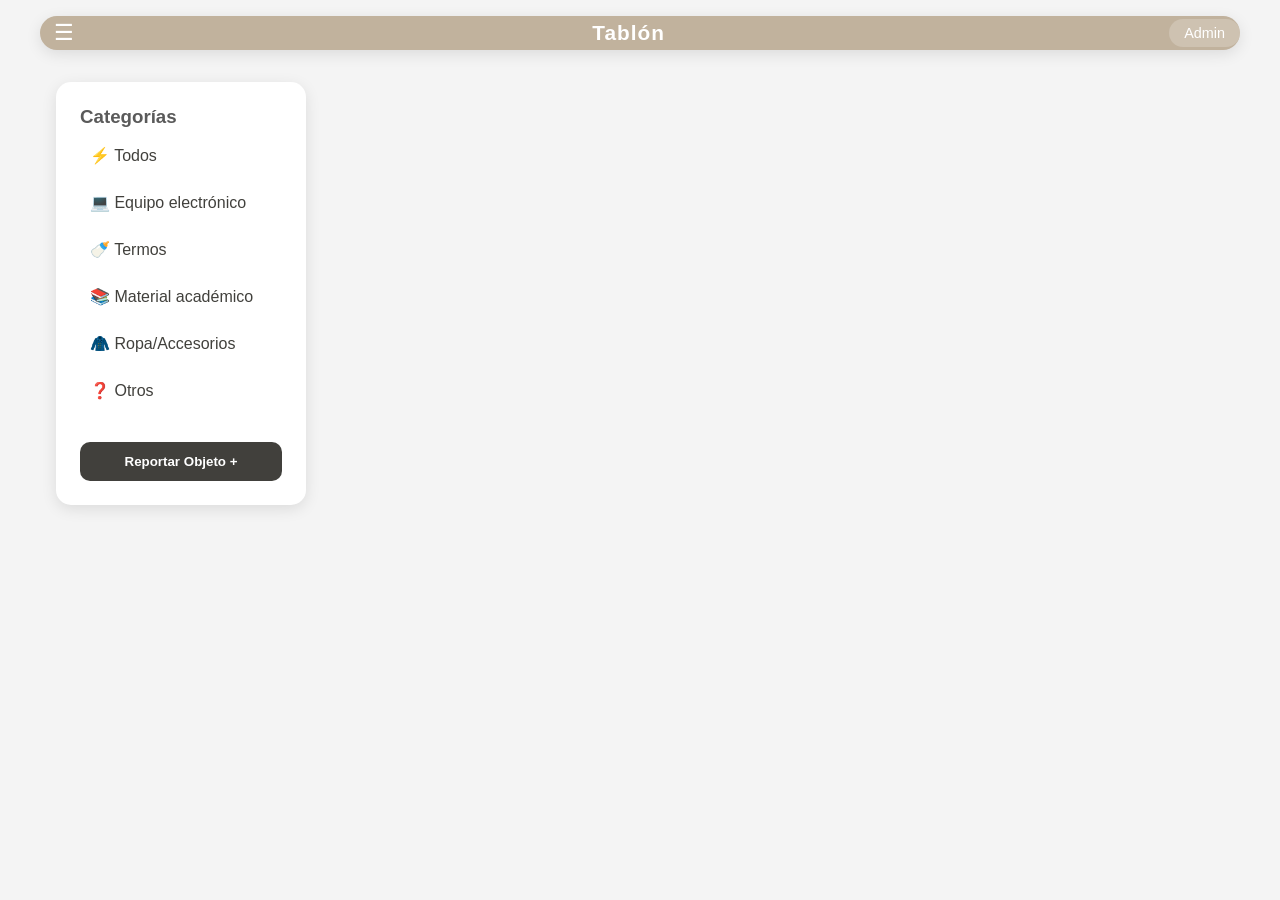
==== index.html @ 87938be1 "Proyecto inicial" ====
<!doctype html>
<html lang="es">
  <head>
    <meta charset="UTF-8" />
    <meta name="viewport" content="width=device-width, initial-scale=1.0" />
    <title>Tablón - Sistema Objetos Perdidos</title>
    <link rel="stylesheet" href="style.css" />
  </head>
  <body>
    <div class="app-container" id="appSection">
      <header class="topbar-container">
        <div class="topbar">
          <button id="menuToggle" class="burger-btn">☰</button>
          <div style="display: flex; align-items: center; gap: 6px">
            <span class="topbar-title">Tablón</span>
            <span class="admin-badge">ADMIN</span>
          </div>
          <button id="adminBtn" class="topbar-action">Admin</button>
        </div>
      </header>

      <div class="layout">
        <aside class="sidebar" id="sidebar">
          <h3>Categorías</h3>
          <ul id="categoryList">
            <li data-cat="Todos">⚡ Todos</li>
            <li data-cat="Equipo">💻 Equipo electrónico</li>
            <li data-cat="Termos">🍼 Termos</li>
            <li data-cat="Material">📚 Material académico</li>
            <li data-cat="Ropa/Accesorios">🧥 Ropa/Accesorios</li>
            <li data-cat="Otros">❓ Otros</li>
          </ul>
          <button class="add-btn" id="openModalBtn">Reportar Objeto +</button>
        </aside>

        <main class="main-content">
          <div id="posts" class="postsGrid"></div>
        </main>
      </div>
    </div>

    <div class="modal-overlay" id="modalOverlay">
      <div class="modal-content">
        <header class="modal-header">
          <h3>NUEVA PUBLICACIÓN</h3>
          <span class="badge perdido">PERDIDO</span>
        </header>

        <div class="modal-body">
          <label>Categoría</label>
          <select id="postCat">
            <option value="Equipo electrónico">💻 Equipo electrónico</option>
            <option value="Termos">🍼 Termos</option>
            <option value="Material académico">📚 Material académico</option>
            <option value="Ropa/Accesorios">🧥 Ropa/Accesorios</option>
            <option value="Otros">❓ Otros</option>
          </select>

          <label>Descripción</label>
          <textarea
            id="postDesc"
            placeholder="Ej: Termo beige con diseño floral, tapa de madera..."
          ></textarea>

          <label>¿Dónde se vio por última vez?</label>
          <input
            type="text"
            id="postUbic"
            placeholder="Ej: Biblioteca central"
          />

          <label class="file-label">Foto del objeto (Opcional)</label>
          <input type="file" id="postFoto" accept="image/*" />
          <img
            id="fotoPreview"
            src=""
            alt="Preview"
            style="
              display: none;
              width: 100%;
              max-height: 180px;
              object-fit: cover;
              border-radius: 8px;
              margin-top: 8px;
            "
          />
        </div>

        <div class="modal-actions">
          <button id="savePostBtn" class="primary">Publicar</button>
          <button id="closeModalBtn" class="secondary">Cancelar</button>
        </div>
      </div>
    </div>

    <script src="app.js"></script>
  </body>
</html>
---- style.css ----
:root {
  --bg-app: #f4f4f4;
  --bg-main: #ffffff;
  --primary-bar: #c1b29d;
  --primary-text: #41403c;
  --card-bg: #e6e6e6;
  --card-content-bg: #dadada;
  --text-on-bar: #ffffff;
  --text-on-card: #5a5a5a;
  --shadow-main: 0 4px 15px rgba(0, 0, 0, 0.1);
  --shadow-card: 0 2px 8px rgba(0, 0, 0, 0.06);
  --transition: all 0.3s ease;
  --radius-main: 15px;
  --radius-card: 20px;
}

* {
  margin: 0;
  padding: 0;
  box-sizing: border-box;
  font-family: "Segoe UI", Tahoma, Geneva, Verdana, sans-serif;
}

body {
  background-color: var(--bg-app);
  min-height: 100vh;
  color: var(--text-on-card);
}

.hidden {
  display: none !important;
}

.topbar-container {
  padding: 1rem;
  background: var(--bg-app);
}

.topbar {
  background: var(--primary-bar);
  border-radius: 50px;
  display: flex;
  justify-content: space-between;
  align-items: center;
  box-shadow: var(--shadow-main);
  max-width: 1200px;
  margin: 0 auto;
}

.topbar-title {
  color: var(--text-on-bar);
  font-size: 1.3rem;
  font-weight: bold;
  letter-spacing: 1px;
}

.burger-btn {
  background: none;
  border: none;
  color: black;
  font-size: 1.5rem;
  cursor: pointer;
}

.topbar-action {
  background: rgba(255, 255, 255, 0.2);
  border: none;
  color: var(--text-on-bar);
  padding: 6px 15px;
  border-radius: 20px;
  cursor: pointer;
  font-size: 0.9rem;
}

.layout {
  display: flex;
  max-width: 1200px;
  margin: 0 auto;
  padding: 1rem;
}

.sidebar {
  width: 250px;
  background: var(--bg-main);
  padding: 1.5rem;
  border-radius: var(--radius-main);
  box-shadow: var(--shadow-main);
  transition: var(--transition);
}

#categoryList li {
  list-style: none;
  padding: 10px;
  margin: 8px 0;
  border-radius: 8px;
  cursor: pointer;
  transition: var(--transition);
  color: var(--primary-text);
}

#categoryList li:hover {
  background: #f0f0f0;
  padding-left: 15px;
}

.add-btn {
  width: 100%;
  padding: 12px;
  background: #41403c;
  color: white;
  border: none;
  border-radius: 10px;
  cursor: pointer;
  font-weight: bold;
  margin-top: 1.5rem;
  transition: var(--transition);
}
.add-btn:hover {
  background: #2c2b29;
}

.main-content {
  flex: 1;
  padding: 0 0 0 2rem;
}

.postsGrid {
  display: flex;
  flex-direction: column;
  gap: 1.5rem;
}

.view-header {
  margin-bottom: 1rem;
  color: var(--primary-text);
  border-bottom: 2px solid #e0e0e0;
  padding-bottom: 5px;
}

.card {
  background: var(--card-bg);
  border-radius: var(--radius-card);
  display: flex;
  overflow: hidden;
  box-shadow: var(--shadow-card);
  max-width: 700px;
}

.card-img-container {
  width: 150px;
  flex-shrink: 0;
  padding: 10px;
}

.card-img {
  width: 100%;
  height: 100%;
  object-fit: cover;
  border-radius: 15px;
}

.no-photo {
  width: 100%;
  height: 100%;
  background: #dadada;
  border-radius: 15px;
  display: flex;
  align-items: center;
  justify-content: center;
  color: #999;
}

.card-body {
  flex: 1;
  padding: 15px 20px;
  display: flex;
  flex-direction: column;
  justify-content: center;
}

.card-body h3 {
  color: var(--primary-text);
  font-size: 1.2rem;
  margin-bottom: 5px;
}

.card-body p {
  color: #5a5a5a;
  font-size: 0.95rem;
  line-height: 1.4;
  margin-bottom: 10px;
}

.card-body small {
  color: #7f8c8d;
  display: block;
  margin-top: auto;
}

.card-actions {
  display: none; /* oculto por defecto, visible en admin-mode */
  flex-direction: column;
  justify-content: center;
  align-items: center;
  gap: 8px;
  padding: 12px 10px;
  background: #d4d4d4;
  border-left: 1px solid #c8c8c8;
  flex-shrink: 0;
  width: 90px;
}

body.admin-mode .card-actions {
  display: flex;
}

.btn-resuelto {
  background: #27ae60;
  border: none;
  color: white;
  padding: 7px 10px;
  border-radius: 12px;
  cursor: pointer;
  font-size: 0.78rem;
  font-weight: bold;
  width: 100%;
  text-align: center;
  transition: background 0.2s ease;
}
.btn-resuelto:hover {
  background: #1e8449;
}

.btn-eliminar {
  background: #e74c3c;
  border: none;
  color: white;
  padding: 7px 10px;
  border-radius: 12px;
  cursor: pointer;
  font-size: 0.78rem;
  font-weight: bold;
  width: 100%;
  text-align: center;
  transition: background 0.2s ease;
}
.btn-eliminar:hover {
  background: #c0392b;
}

.modal-overlay {
  display: none;
  position: fixed;
  top: 0;
  left: 0;
  width: 100%;
  height: 100%;
  background: rgba(0, 0, 0, 0.5);
  justify-content: center;
  align-items: center;
  z-index: 1000;
}

.modal-overlay.active {
  display: flex;
}

.modal-content {
  background: var(--bg-main);
  padding: 2rem;
  border-radius: var(--radius-main);
  width: 90%;
  max-width: 480px;
  box-shadow: 0 10px 30px rgba(0, 0, 0, 0.2);
  animation: modalFade 0.25s ease;
}

@keyframes modalFade {
  from {
    opacity: 0;
    transform: scale(0.9);
  }
  to {
    opacity: 1;
    transform: scale(1);
  }
}

.modal-header {
  display: flex;
  justify-content: space-between;
  align-items: center;
  margin-bottom: 1.5rem;
}

.modal-body label {
  font-size: 0.85rem;
  color: #7f8c8d;
  font-weight: bold;
  display: block;
  margin-bottom: 4px;
}

.modal-body select,
.modal-body textarea,
.modal-body input[type="text"],
.modal-body input[type="file"] {
  width: 100%;
  padding: 10px;
  border-radius: 8px;
  border: 1px solid #e0e0e0;
  margin-bottom: 12px;
}

.modal-actions {
  display: grid;
  grid-template-columns: 1fr 1fr;
  gap: 10px;
  margin-top: 1.5rem;
}

.modal-actions button {
  padding: 12px;
  border: none;
  border-radius: 8px;
  cursor: pointer;
  font-weight: bold;
}

.modal-actions .primary {
  background: #41403c;
  color: white;
}

.modal-actions .secondary {
  background: #e0e0e0;
  color: #5a5a5a;
}

.badge {
  padding: 4px 10px;
  border-radius: 20px;
  font-size: 0.75rem;
  font-weight: bold;
  letter-spacing: 1px;
}

.perdido {
  background: #ffeded;
  color: #e74c3c;
  border: 1px solid #ffcccc;
}

/* ── SIDEBAR ANIMADO ───────────────────────────────────────────── */

.sidebar {
  width: 250px;
  min-width: 250px;
  background: var(--bg-main);
  padding: 1.5rem;
  border-radius: var(--radius-main);
  box-shadow: var(--shadow-main);

  /* animación de entrada/salida */
  overflow: hidden;
  max-width: 250px;
  opacity: 1;
  transition:
    max-width 0.35s cubic-bezier(0.4, 0, 0.2, 1),
    opacity 0.25s ease,
    padding 0.35s ease,
    margin 0.35s ease;
}

.sidebar.collapsed {
  max-width: 0;
  opacity: 0;
  padding-left: 0;
  padding-right: 0;
  margin: 0;
}

/* ── BOTÓN HAMBURGUESA ─────────────────────────────────────────── */
.burger-btn {
  background: none;
  border: none;
  color: white;
  font-size: 1.4rem;
  cursor: pointer;
  padding: 6px 14px;
  border-radius: 20px;
  transition: background 0.2s ease;
  line-height: 1;
}
.burger-btn:hover {
  background: rgba(255, 255, 255, 0.15);
}

/* ── MODO ADMIN ────────────────────────────────────────────────── */

/* Botón Admin apagado (modo normal) */
#adminBtn {
  transition:
    background 0.25s ease,
    color 0.25s ease,
    box-shadow 0.25s ease;
}

/* Botón Admin encendido */
#adminBtn.active {
  background: #e74c3c;
  color: white;
  box-shadow: 0 0 0 3px rgba(231, 76, 60, 0.3);
}

/* Acciones de tarjeta: ocultas por defecto */
.card-actions {
  display: none;
}

/* Solo visibles en modo admin */
body.admin-mode .card-actions {
  display: block;
}

/* Indicador visual de modo admin en el topbar */
.admin-badge {
  display: none;
  background: #e74c3c;
  color: white;
  font-size: 0.7rem;
  font-weight: bold;
  padding: 2px 8px;
  border-radius: 10px;
  margin-left: 6px;
  letter-spacing: 1px;
  animation: pulseBadge 1.5s infinite;
}
body.admin-mode .admin-badge {
  display: inline-block;
}

@keyframes pulseBadge {
  0%,
  100% {
    opacity: 1;
  }
  50% {
    opacity: 0.5;
  }
}

.estado-badge {
  display: inline-block;
  padding: 3px 10px;
  border-radius: 20px;
  font-size: 0.72rem;
  font-weight: bold;
  letter-spacing: 0.8px;
  margin-bottom: 6px;
}

.estado-badge.perdido {
  background: #ffeded;
  color: #e74c3c;
  border: 1px solid #ffcccc;
}

.estado-badge.resuelto {
  background: #eafaf1;
  color: #27ae60;
  border: 1px solid #b2dfdb;
}
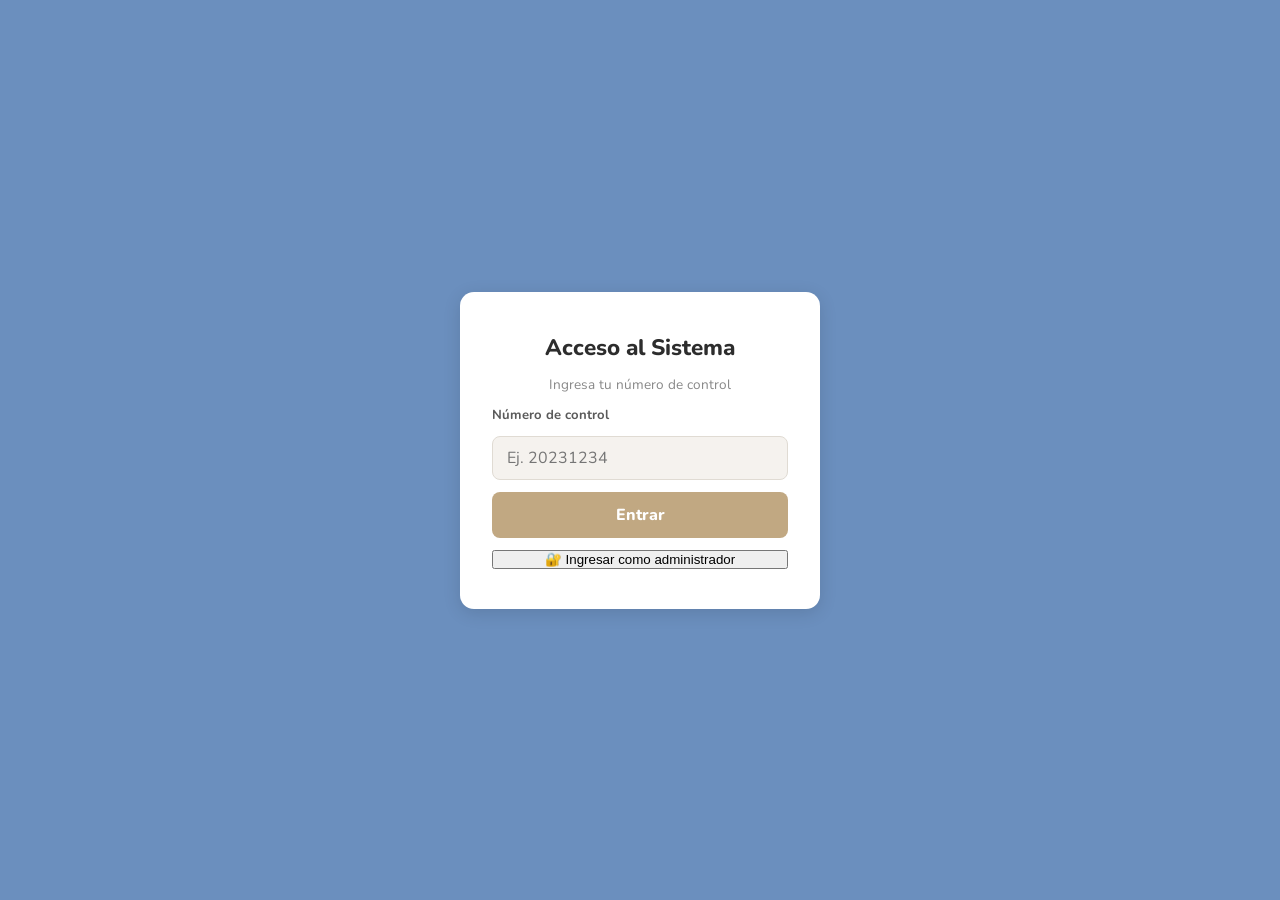
==== commit f75ec016: "Correccion de funcionalidades" ====
--- a/index.html
+++ b/index.html
@@ -1,29 +1,65 @@
 <!doctype html>
 <html lang="es">
-  <head>
-    <meta charset="UTF-8" />
-    <meta name="viewport" content="width=device-width, initial-scale=1.0" />
-    <title>Tablón - Sistema Objetos Perdidos</title>
-    <link rel="stylesheet" href="style.css" />
-  </head>
-  <body>
-    <div class="app-container" id="appSection">
-      <header class="topbar-container">
-        <div class="topbar">
-          <button id="menuToggle" class="burger-btn">☰</button>
-          <div style="display: flex; align-items: center; gap: 6px">
-            <span class="topbar-title">Tablón</span>
-            <span class="admin-badge">ADMIN</span>
-          </div>
-          <button id="adminBtn" class="topbar-action">Admin</button>
+<head>
+  <meta charset="UTF-8" />
+  <meta name="viewport" content="width=device-width, initial-scale=1.0" />
+  <title>Sistema de Objetos Perdidos - ITE</title>
+  <link rel="stylesheet" href="style.css" />
+</head>
+<body>
+
+  <!-- ── LOGIN ──────────────────────────────────────────────── -->
+  <div class="login-screen" id="loginScreen">
+    <div class="login-card">
+      <h2>Acceso al Sistema</h2>
+      <p class="login-sub" id="loginSub">Ingresa tu número de control</p>
+
+      <label for="loginInput">Número de control</label>
+      <input type="text" id="loginInput" placeholder="Ej. 20231234" maxlength="20" />
+
+      <div id="passwordWrap" class="hidden">
+        <label for="passwordInput">Contraseña</label>
+        <input type="password" id="passwordInput" placeholder="Contraseña de administrador" />
+      </div>
+
+      <p class="login-error hidden" id="loginError"></p>
+
+      <button id="loginBtn" class="btn-login">Entrar</button>
+      <button id="toggleAdminBtn" class="btn-toggle-admin">🔐 Ingresar como administrador</button>
+    </div>
+  </div>
+
+  <!-- ── APP ────────────────────────────────────────────────── -->
+  <div class="hidden" id="appSection">
+
+    <div class="topbar-container">
+      <div class="topbar">
+        <button id="menuToggle" class="burger-btn">☰</button>
+        <div style="display:flex;align-items:center;gap:6px;">
+          <span class="topbar-title">Sistema Objetos Perdidos</span>
+          <span class="admin-badge">ADMIN</span>
         </div>
-      </header>
+        <div style="display:flex;align-items:center;gap:8px;">
+          <span id="userLabel" class="user-label"></span>
+          <button id="logoutBtn" class="topbar-action">Salir</button>
+        </div>
+      </div>
+    </div>
 
+    <!-- Nav tabs estudiante -->
+    <div id="navTabs" class="nav-tabs hidden">
+      <button class="nav-tab active" data-view="tablon">📋 Tablón</button>
+      <button class="nav-tab" data-view="misreportes">📁 Mis Reportes</button>
+      <button class="nav-tab" data-view="notificaciones">🔔 Notificaciones</button>
+    </div>
+
+    <!-- ── VISTA ESTUDIANTE ──────────────────────────────────── -->
+    <div id="vistaEstudiante" class="hidden">
       <div class="layout">
         <aside class="sidebar" id="sidebar">
           <h3>Categorías</h3>
           <ul id="categoryList">
-            <li data-cat="Todos">⚡ Todos</li>
+            <li class="active" data-cat="Todos">⚡ Todos</li>
             <li data-cat="Equipo">💻 Equipo electrónico</li>
             <li data-cat="Termos">🍼 Termos</li>
             <li data-cat="Material">📚 Material académico</li>
@@ -32,67 +68,86 @@
           </ul>
           <button class="add-btn" id="openModalBtn">Reportar Objeto +</button>
         </aside>
-
         <main class="main-content">
+          <p class="section-title" id="sectionTitle">Tablón de Objetos Perdidos</p>
           <div id="posts" class="postsGrid"></div>
         </main>
       </div>
     </div>
 
-    <div class="modal-overlay" id="modalOverlay">
-      <div class="modal-content">
-        <header class="modal-header">
-          <h3>NUEVA PUBLICACIÓN</h3>
-          <span class="badge perdido">PERDIDO</span>
-        </header>
-
-        <div class="modal-body">
-          <label>Categoría</label>
-          <select id="postCat">
-            <option value="Equipo electrónico">💻 Equipo electrónico</option>
-            <option value="Termos">🍼 Termos</option>
-            <option value="Material académico">📚 Material académico</option>
-            <option value="Ropa/Accesorios">🧥 Ropa/Accesorios</option>
-            <option value="Otros">❓ Otros</option>
-          </select>
-
-          <label>Descripción</label>
-          <textarea
-            id="postDesc"
-            placeholder="Ej: Termo beige con diseño floral, tapa de madera..."
-          ></textarea>
-
-          <label>¿Dónde se vio por última vez?</label>
-          <input
-            type="text"
-            id="postUbic"
-            placeholder="Ej: Biblioteca central"
-          />
-
-          <label class="file-label">Foto del objeto (Opcional)</label>
-          <input type="file" id="postFoto" accept="image/*" />
-          <img
-            id="fotoPreview"
-            src=""
-            alt="Preview"
-            style="
-              display: none;
-              width: 100%;
-              max-height: 180px;
-              object-fit: cover;
-              border-radius: 8px;
-              margin-top: 8px;
-            "
-          />
-        </div>
-
-        <div class="modal-actions">
-          <button id="savePostBtn" class="primary">Publicar</button>
-          <button id="closeModalBtn" class="secondary">Cancelar</button>
+    <!-- ── VISTA ADMIN ───────────────────────────────────────── -->
+    <div id="vistaAdmin" class="hidden">
+      <div style="max-width:1200px;margin:0 auto;padding:1rem;">
+        <p class="section-title">Panel Administrador</p>
+        <div class="admin-panel">
+          <div class="admin-panel-title">Gestión de Reportes</div>
+          <table class="admin-table">
+            <thead>
+              <tr>
+                <th>Categoría</th>
+                <th>Descripción</th>
+                <th>Estudiante</th>
+                <th>Ubicación</th>
+                <th>Fecha</th>
+                <th>Estado</th>
+                <th>Acción</th>
+              </tr>
+            </thead>
+            <tbody id="adminTableBody"></tbody>
+          </table>
         </div>
       </div>
     </div>
 
-    <script src="app.js"></script>
-  </body>
-</html>
+  </div>
+
+  <!-- ── MODAL NUEVO REPORTE ────────────────────────────────── -->
+  <div class="modal-overlay" id="modalOverlay">
+    <div class="modal-content">
+      <div class="modal-header">
+        <h3>Nueva Publicación</h3>
+        <span class="badge perdido">PERDIDO</span>
+      </div>
+      <div class="modal-body">
+        <label>Categoría</label>
+        <select id="postCat">
+          <option value="Equipo electrónico">💻 Equipo electrónico</option>
+          <option value="Termos">🍼 Termos</option>
+          <option value="Material académico">📚 Material académico</option>
+          <option value="Ropa/Accesorios">🧥 Ropa/Accesorios</option>
+          <option value="Otros">❓ Otros</option>
+        </select>
+        <label>Descripción</label>
+        <textarea id="postDesc" rows="3" placeholder="Ej: Termo beige con diseño floral..."></textarea>
+        <label>¿Dónde se vio por última vez?</label>
+        <input type="text" id="postUbic" placeholder="Ej: Biblioteca central" />
+        <label>Foto (opcional)</label>
+        <input type="file" id="postFoto" accept="image/*" />
+        <img id="fotoPreview" src="" alt="Preview"
+          style="display:none;width:100%;max-height:160px;object-fit:cover;border-radius:8px;margin-top:6px;" />
+      </div>
+      <div class="modal-actions">
+        <button id="savePostBtn" class="primary">Publicar</button>
+        <button id="closeModalBtn" class="secondary">Cancelar</button>
+      </div>
+    </div>
+  </div>
+
+  <!-- ── MODAL CHAT ────────────────────────────────────────── -->
+  <div class="modal-overlay" id="chatOverlay">
+    <div class="modal-content chat-modal">
+      <div class="modal-header">
+        <h3 id="chatTitle">Chat</h3>
+        <button id="closeChatBtn" class="topbar-action" style="background:#eee;color:#555;">✕</button>
+      </div>
+      <div class="chat-messages" id="chatMessages"></div>
+      <div class="chat-input-row">
+        <input type="text" id="chatInput" placeholder="Mensaje..." />
+        <button id="sendChatBtn">Enviar</button>
+      </div>
+    </div>
+  </div>
+
+  <script src="app.js"></script>
+</body>
+</html>
--- a/style.css
+++ b/style.css
@@ -1,153 +1,308 @@
+@import url('https://fonts.googleapis.com/css2?family=Nunito:wght@400;600;700;800&display=swap');
+
 :root {
-  --bg-app: #f4f4f4;
-  --bg-main: #ffffff;
-  --primary-bar: #c1b29d;
-  --primary-text: #41403c;
-  --card-bg: #e6e6e6;
-  --card-content-bg: #dadada;
-  --text-on-bar: #ffffff;
-  --text-on-card: #5a5a5a;
-  --shadow-main: 0 4px 15px rgba(0, 0, 0, 0.1);
-  --shadow-card: 0 2px 8px rgba(0, 0, 0, 0.06);
-  --transition: all 0.3s ease;
-  --radius-main: 15px;
-  --radius-card: 20px;
-}
-
-* {
-  margin: 0;
-  padding: 0;
-  box-sizing: border-box;
-  font-family: "Segoe UI", Tahoma, Geneva, Verdana, sans-serif;
-}
+  --blue-dark:   #4a6fa5;
+  --blue-mid:    #5b82b8;
+  --blue-light:  #7ba3d4;
+  --blue-bg:     #6b8fbe;
+  --beige:       #c1a882;
+  --beige-light: #d4bc9e;
+  --beige-dark:  #a8916a;
+  --white:       #ffffff;
+  --off-white:   #f5f2ee;
+  --card-bg:     #eae6e0;
+  --text-dark:   #2d2d2d;
+  --text-mid:    #5a5a5a;
+  --text-light:  #888;
+  --shadow:      0 4px 18px rgba(0,0,0,0.12);
+  --shadow-sm:   0 2px 8px rgba(0,0,0,0.08);
+  --radius:      14px;
+  --radius-sm:   8px;
+  --transition:  all 0.25s ease;
+}
+
+* { margin:0; padding:0; box-sizing:border-box; }
 
 body {
-  background-color: var(--bg-app);
+  font-family: 'Nunito', sans-serif;
+  background: var(--blue-bg);
   min-height: 100vh;
-  color: var(--text-on-card);
-}
-
-.hidden {
-  display: none !important;
-}
-
+  color: var(--text-dark);
+}
+
+.hidden { display: none !important; }
+
+/* ── LOGIN ─────────────────────────────────────────────────── */
+.login-screen {
+  min-height: 100vh;
+  display: flex;
+  align-items: center;
+  justify-content: center;
+  background: var(--blue-bg);
+}
+
+.login-card {
+  background: var(--white);
+  padding: 2.5rem 2rem;
+  border-radius: var(--radius);
+  box-shadow: var(--shadow);
+  width: 90%;
+  max-width: 360px;
+  display: flex;
+  flex-direction: column;
+  gap: 12px;
+}
+
+.login-card h2 {
+  color: var(--text-dark);
+  font-size: 1.4rem;
+  font-weight: 800;
+  text-align: center;
+}
+
+.login-sub {
+  text-align: center;
+  color: var(--text-light);
+  font-size: 0.85rem;
+}
+
+.login-card label {
+  font-size: 0.82rem;
+  font-weight: 700;
+  color: var(--text-mid);
+}
+
+.login-card input[type="text"] {
+  width: 100%;
+  padding: 10px 14px;
+  border: 1.5px solid #e0dbd3;
+  border-radius: var(--radius-sm);
+  font-size: 1rem;
+  font-family: 'Nunito', sans-serif;
+  outline: none;
+  transition: border 0.2s;
+  background: var(--off-white);
+}
+
+.login-card input[type="text"]:focus { border-color: var(--beige); }
+
+.login-error {
+  color: #c0392b;
+  font-size: 0.82rem;
+  margin-top: -4px;
+}
+
+.btn-login {
+  width: 100%;
+  padding: 12px;
+  background: var(--beige);
+  color: white;
+  border: none;
+  border-radius: var(--radius-sm);
+  cursor: pointer;
+  font-weight: 800;
+  font-size: 1rem;
+  font-family: 'Nunito', sans-serif;
+  transition: background 0.2s;
+}
+.btn-login:hover { background: var(--beige-dark); }
+
+/* ── TOPBAR ────────────────────────────────────────────────── */
 .topbar-container {
-  padding: 1rem;
-  background: var(--bg-app);
+  padding: 0.8rem 1rem;
+  background: var(--blue-bg);
+  position: sticky;
+  top: 0;
+  z-index: 100;
 }
 
 .topbar {
-  background: var(--primary-bar);
+  background: var(--beige);
   border-radius: 50px;
   display: flex;
   justify-content: space-between;
   align-items: center;
-  box-shadow: var(--shadow-main);
+  padding: 6px 12px;
+  box-shadow: var(--shadow);
   max-width: 1200px;
   margin: 0 auto;
 }
 
 .topbar-title {
-  color: var(--text-on-bar);
-  font-size: 1.3rem;
-  font-weight: bold;
+  color: white;
+  font-size: 1.1rem;
+  font-weight: 800;
   letter-spacing: 1px;
 }
 
 .burger-btn {
   background: none;
   border: none;
-  color: black;
-  font-size: 1.5rem;
-  cursor: pointer;
-}
+  color: white;
+  font-size: 1.4rem;
+  cursor: pointer;
+  padding: 6px 10px;
+  border-radius: 20px;
+  transition: background 0.2s;
+}
+.burger-btn:hover { background: rgba(255,255,255,0.2); }
 
 .topbar-action {
-  background: rgba(255, 255, 255, 0.2);
-  border: none;
-  color: var(--text-on-bar);
-  padding: 6px 15px;
+  background: rgba(255,255,255,0.25);
+  border: none;
+  color: white;
+  padding: 6px 14px;
   border-radius: 20px;
   cursor: pointer;
-  font-size: 0.9rem;
-}
-
+  font-size: 0.85rem;
+  font-family: 'Nunito', sans-serif;
+  font-weight: 700;
+  transition: background 0.2s;
+}
+.topbar-action:hover { background: rgba(255,255,255,0.4); }
+
+.user-label {
+  color: rgba(255,255,255,0.9);
+  font-size: 0.85rem;
+  font-weight: 700;
+}
+
+.admin-badge {
+  display: none;
+  background: #e74c3c;
+  color: white;
+  font-size: 0.65rem;
+  font-weight: 800;
+  padding: 2px 8px;
+  border-radius: 10px;
+  letter-spacing: 1px;
+}
+body.admin-mode .admin-badge { display: inline-block; }
+
+/* ── NAV TABS (estudiante) ─────────────────────────────────── */
+.nav-tabs {
+  display: flex;
+  gap: 4px;
+  padding: 0.5rem 1rem;
+  max-width: 1200px;
+  margin: 0 auto;
+}
+
+.nav-tab {
+  background: rgba(255,255,255,0.2);
+  border: none;
+  color: white;
+  padding: 7px 16px;
+  border-radius: 20px;
+  cursor: pointer;
+  font-family: 'Nunito', sans-serif;
+  font-size: 0.85rem;
+  font-weight: 700;
+  transition: var(--transition);
+}
+.nav-tab:hover,
+.nav-tab.active { background: var(--beige); }
+
+/* ── LAYOUT ─────────────────────────────────────────────────── */
 .layout {
   display: flex;
   max-width: 1200px;
   margin: 0 auto;
   padding: 1rem;
-}
-
+  gap: 1rem;
+}
+
+/* ── SIDEBAR ─────────────────────────────────────────────────── */
 .sidebar {
-  width: 250px;
-  background: var(--bg-main);
-  padding: 1.5rem;
-  border-radius: var(--radius-main);
-  box-shadow: var(--shadow-main);
+  width: 220px;
+  min-width: 220px;
+  background: var(--white);
+  padding: 1.2rem;
+  border-radius: var(--radius);
+  box-shadow: var(--shadow);
+  overflow: hidden;
+  max-width: 220px;
+  opacity: 1;
+  transition: max-width 0.35s cubic-bezier(0.4,0,0.2,1), opacity 0.25s ease, padding 0.35s ease, margin 0.35s ease;
+  align-self: flex-start;
+}
+
+.sidebar.collapsed { max-width:0; opacity:0; padding:0; margin:0; }
+
+.sidebar h3 {
+  color: var(--text-mid);
+  font-size: 0.78rem;
+  font-weight: 800;
+  letter-spacing: 1.5px;
+  text-transform: uppercase;
+  margin-bottom: 0.8rem;
+}
+
+#categoryList { list-style: none; }
+
+#categoryList li {
+  padding: 9px 10px;
+  margin: 4px 0;
+  border-radius: var(--radius-sm);
+  cursor: pointer;
+  font-size: 0.9rem;
+  font-weight: 600;
+  color: var(--text-mid);
   transition: var(--transition);
 }
-
-#categoryList li {
-  list-style: none;
-  padding: 10px;
-  margin: 8px 0;
-  border-radius: 8px;
-  cursor: pointer;
+#categoryList li:hover,
+#categoryList li.active {
+  background: var(--beige-light);
+  color: white;
+  padding-left: 14px;
+}
+
+.add-btn {
+  width: 100%;
+  padding: 11px;
+  background: var(--text-dark);
+  color: white;
+  border: none;
+  border-radius: var(--radius-sm);
+  cursor: pointer;
+  font-weight: 800;
+  font-size: 0.9rem;
+  font-family: 'Nunito', sans-serif;
+  margin-top: 1.2rem;
+  transition: background 0.2s;
+}
+.add-btn:hover { background: #444; }
+
+/* ── MAIN CONTENT ─────────────────────────────────────────── */
+.main-content { flex: 1; min-width: 0; }
+
+.section-title {
+  color: white;
+  font-size: 1rem;
+  font-weight: 800;
+  margin-bottom: 0.8rem;
+  letter-spacing: 0.5px;
+}
+
+.postsGrid {
+  display: flex;
+  flex-direction: column;
+  gap: 1rem;
+}
+
+/* ── CARDS ────────────────────────────────────────────────── */
+.card {
+  background: var(--white);
+  border-radius: var(--radius);
+  display: flex;
+  overflow: hidden;
+  box-shadow: var(--shadow-sm);
   transition: var(--transition);
-  color: var(--primary-text);
-}
-
-#categoryList li:hover {
-  background: #f0f0f0;
-  padding-left: 15px;
-}
-
-.add-btn {
-  width: 100%;
-  padding: 12px;
-  background: #41403c;
-  color: white;
-  border: none;
-  border-radius: 10px;
-  cursor: pointer;
-  font-weight: bold;
-  margin-top: 1.5rem;
-  transition: var(--transition);
-}
-.add-btn:hover {
-  background: #2c2b29;
-}
-
-.main-content {
-  flex: 1;
-  padding: 0 0 0 2rem;
-}
-
-.postsGrid {
-  display: flex;
-  flex-direction: column;
-  gap: 1.5rem;
-}
-
-.view-header {
-  margin-bottom: 1rem;
-  color: var(--primary-text);
-  border-bottom: 2px solid #e0e0e0;
-  padding-bottom: 5px;
-}
-
-.card {
-  background: var(--card-bg);
-  border-radius: var(--radius-card);
-  display: flex;
-  overflow: hidden;
-  box-shadow: var(--shadow-card);
-  max-width: 700px;
-}
+}
+.card:hover { box-shadow: var(--shadow); transform: translateY(-1px); }
 
 .card-img-container {
-  width: 150px;
+  width: 130px;
   flex-shrink: 0;
   padding: 10px;
 }
@@ -156,147 +311,217 @@
   width: 100%;
   height: 100%;
   object-fit: cover;
-  border-radius: 15px;
+  border-radius: 10px;
+  min-height: 90px;
 }
 
 .no-photo {
   width: 100%;
-  height: 100%;
-  background: #dadada;
-  border-radius: 15px;
+  min-height: 90px;
+  background: var(--card-bg);
+  border-radius: 10px;
   display: flex;
   align-items: center;
   justify-content: center;
-  color: #999;
+  color: var(--text-light);
+  font-size: 0.8rem;
 }
 
 .card-body {
   flex: 1;
-  padding: 15px 20px;
+  padding: 12px 16px;
   display: flex;
   flex-direction: column;
   justify-content: center;
+  gap: 4px;
 }
 
 .card-body h3 {
-  color: var(--primary-text);
-  font-size: 1.2rem;
-  margin-bottom: 5px;
+  color: var(--text-dark);
+  font-size: 1rem;
+  font-weight: 800;
 }
 
 .card-body p {
-  color: #5a5a5a;
-  font-size: 0.95rem;
+  color: var(--text-mid);
+  font-size: 0.88rem;
   line-height: 1.4;
-  margin-bottom: 10px;
 }
 
 .card-body small {
-  color: #7f8c8d;
+  color: var(--text-light);
+  font-size: 0.8rem;
   display: block;
-  margin-top: auto;
-}
+}
+
+.estado-badge {
+  display: inline-block;
+  padding: 2px 10px;
+  border-radius: 20px;
+  font-size: 0.7rem;
+  font-weight: 800;
+  letter-spacing: 0.5px;
+  margin-bottom: 4px;
+  width: fit-content;
+}
+.estado-badge.perdido  { background: #ffeded; color: #e74c3c; border: 1px solid #ffcccc; }
+.estado-badge.resuelto { background: #eafaf1; color: #27ae60; border: 1px solid #b2dfdb; }
 
 .card-actions {
-  display: none; /* oculto por defecto, visible en admin-mode */
+  display: flex;
   flex-direction: column;
   justify-content: center;
   align-items: center;
-  gap: 8px;
-  padding: 12px 10px;
-  background: #d4d4d4;
-  border-left: 1px solid #c8c8c8;
+  gap: 6px;
+  padding: 10px 8px;
+  background: var(--card-bg);
+  border-left: 1px solid #ddd;
   flex-shrink: 0;
-  width: 90px;
-}
-
-body.admin-mode .card-actions {
-  display: flex;
-}
+  min-width: 100px;
+}
+
+.btn-responder {
+  background: var(--beige);
+  border: none;
+  color: white;
+  padding: 6px 10px;
+  border-radius: 10px;
+  cursor: pointer;
+  font-size: 0.75rem;
+  font-weight: 800;
+  font-family: 'Nunito', sans-serif;
+  width: 100%;
+  transition: background 0.2s;
+}
+.btn-responder:hover { background: var(--beige-dark); }
 
 .btn-resuelto {
   background: #27ae60;
   border: none;
   color: white;
-  padding: 7px 10px;
-  border-radius: 12px;
-  cursor: pointer;
-  font-size: 0.78rem;
-  font-weight: bold;
-  width: 100%;
-  text-align: center;
-  transition: background 0.2s ease;
-}
-.btn-resuelto:hover {
-  background: #1e8449;
-}
+  padding: 6px 10px;
+  border-radius: 10px;
+  cursor: pointer;
+  font-size: 0.75rem;
+  font-weight: 800;
+  font-family: 'Nunito', sans-serif;
+  width: 100%;
+  transition: background 0.2s;
+}
+.btn-resuelto:hover { background: #1e8449; }
 
 .btn-eliminar {
   background: #e74c3c;
   border: none;
   color: white;
-  padding: 7px 10px;
-  border-radius: 12px;
-  cursor: pointer;
-  font-size: 0.78rem;
-  font-weight: bold;
-  width: 100%;
-  text-align: center;
-  transition: background 0.2s ease;
-}
-.btn-eliminar:hover {
-  background: #c0392b;
-}
-
+  padding: 6px 10px;
+  border-radius: 10px;
+  cursor: pointer;
+  font-size: 0.75rem;
+  font-weight: 800;
+  font-family: 'Nunito', sans-serif;
+  width: 100%;
+  transition: background 0.2s;
+}
+.btn-eliminar:hover { background: #c0392b; }
+
+/* ── ADMIN PANEL TABLE ────────────────────────────────────── */
+.admin-panel {
+  background: var(--white);
+  border-radius: var(--radius);
+  box-shadow: var(--shadow-sm);
+  overflow: hidden;
+}
+
+.admin-panel-title {
+  background: var(--blue-dark);
+  color: white;
+  padding: 12px 20px;
+  font-size: 1rem;
+  font-weight: 800;
+}
+
+.admin-table {
+  width: 100%;
+  border-collapse: collapse;
+}
+
+.admin-table th {
+  background: var(--beige);
+  color: white;
+  padding: 10px 16px;
+  text-align: left;
+  font-size: 0.82rem;
+  font-weight: 800;
+  letter-spacing: 0.5px;
+}
+
+.admin-table td {
+  padding: 10px 16px;
+  font-size: 0.88rem;
+  border-bottom: 1px solid #eee;
+  color: var(--text-mid);
+  vertical-align: middle;
+}
+
+.admin-table tr:last-child td { border-bottom: none; }
+.admin-table tr:hover td { background: var(--off-white); }
+
+.tag-perdido  { color: #e74c3c; font-weight: 700; }
+.tag-resuelto { color: #27ae60; font-weight: 700; }
+
+/* ── MODAL ─────────────────────────────────────────────────── */
 .modal-overlay {
   display: none;
   position: fixed;
-  top: 0;
-  left: 0;
-  width: 100%;
-  height: 100%;
-  background: rgba(0, 0, 0, 0.5);
+  inset: 0;
+  background: rgba(0,0,0,0.45);
   justify-content: center;
   align-items: center;
   z-index: 1000;
 }
-
-.modal-overlay.active {
-  display: flex;
-}
+.modal-overlay.active { display: flex; }
 
 .modal-content {
-  background: var(--bg-main);
-  padding: 2rem;
-  border-radius: var(--radius-main);
+  background: var(--white);
+  padding: 1.8rem;
+  border-radius: var(--radius);
   width: 90%;
-  max-width: 480px;
-  box-shadow: 0 10px 30px rgba(0, 0, 0, 0.2);
-  animation: modalFade 0.25s ease;
+  max-width: 460px;
+  box-shadow: 0 10px 30px rgba(0,0,0,0.2);
+  animation: modalFade 0.22s ease;
 }
 
 @keyframes modalFade {
-  from {
-    opacity: 0;
-    transform: scale(0.9);
-  }
-  to {
-    opacity: 1;
-    transform: scale(1);
-  }
+  from { opacity:0; transform: scale(0.92); }
+  to   { opacity:1; transform: scale(1); }
 }
 
 .modal-header {
   display: flex;
   justify-content: space-between;
   align-items: center;
-  margin-bottom: 1.5rem;
-}
+  margin-bottom: 1.2rem;
+}
+
+.modal-header h3 {
+  font-size: 1rem;
+  font-weight: 800;
+  color: var(--text-dark);
+}
+
+.badge {
+  padding: 3px 10px;
+  border-radius: 20px;
+  font-size: 0.72rem;
+  font-weight: 800;
+}
+.badge.perdido { background: #ffeded; color: #e74c3c; border: 1px solid #ffcccc; }
 
 .modal-body label {
-  font-size: 0.85rem;
-  color: #7f8c8d;
-  font-weight: bold;
+  font-size: 0.8rem;
+  color: var(--text-light);
+  font-weight: 700;
   display: block;
   margin-bottom: 4px;
 }
@@ -306,168 +531,151 @@
 .modal-body input[type="text"],
 .modal-body input[type="file"] {
   width: 100%;
-  padding: 10px;
-  border-radius: 8px;
-  border: 1px solid #e0e0e0;
-  margin-bottom: 12px;
-}
+  padding: 9px 12px;
+  border-radius: var(--radius-sm);
+  border: 1.5px solid #e0dbd3;
+  margin-bottom: 10px;
+  font-family: 'Nunito', sans-serif;
+  font-size: 0.9rem;
+  background: var(--off-white);
+  outline: none;
+}
+.modal-body select:focus,
+.modal-body textarea:focus,
+.modal-body input:focus { border-color: var(--beige); }
 
 .modal-actions {
   display: grid;
   grid-template-columns: 1fr 1fr;
   gap: 10px;
-  margin-top: 1.5rem;
+  margin-top: 1.2rem;
 }
 
 .modal-actions button {
-  padding: 12px;
-  border: none;
-  border-radius: 8px;
-  cursor: pointer;
-  font-weight: bold;
-}
-
-.modal-actions .primary {
-  background: #41403c;
-  color: white;
-}
-
-.modal-actions .secondary {
-  background: #e0e0e0;
-  color: #5a5a5a;
-}
-
-.badge {
-  padding: 4px 10px;
+  padding: 11px;
+  border: none;
+  border-radius: var(--radius-sm);
+  cursor: pointer;
+  font-weight: 800;
+  font-family: 'Nunito', sans-serif;
+  font-size: 0.9rem;
+}
+.modal-actions .primary   { background: var(--beige); color: white; }
+.modal-actions .primary:hover { background: var(--beige-dark); }
+.modal-actions .secondary { background: #e8e4df; color: var(--text-mid); }
+
+/* ── CHAT MODAL ────────────────────────────────────────────── */
+.chat-modal {
+  max-width: 500px;
+  display: flex;
+  flex-direction: column;
+  height: 420px;
+}
+
+.chat-messages {
+  flex: 1;
+  overflow-y: auto;
+  padding: 10px 0;
+  display: flex;
+  flex-direction: column;
+  gap: 8px;
+}
+
+.chat-msg {
+  background: var(--off-white);
+  border-radius: 10px;
+  padding: 8px 12px;
+  font-size: 0.88rem;
+}
+
+.chat-msg .msg-author {
+  font-weight: 800;
+  font-size: 0.75rem;
+  color: var(--beige-dark);
+  margin-bottom: 2px;
+}
+
+.chat-msg .msg-text { color: var(--text-mid); }
+
+.chat-msg.mine { background: var(--beige-light); align-self: flex-end; }
+.chat-msg.mine .msg-author { color: white; }
+.chat-msg.mine .msg-text { color: white; }
+
+.chat-input-row {
+  display: flex;
+  gap: 8px;
+  margin-top: 10px;
+}
+
+.chat-input-row input {
+  flex: 1;
+  padding: 9px 12px;
+  border: 1.5px solid #e0dbd3;
   border-radius: 20px;
-  font-size: 0.75rem;
-  font-weight: bold;
-  letter-spacing: 1px;
-}
-
-.perdido {
-  background: #ffeded;
-  color: #e74c3c;
-  border: 1px solid #ffcccc;
-}
-
-/* ── SIDEBAR ANIMADO ───────────────────────────────────────────── */
-
-.sidebar {
-  width: 250px;
-  min-width: 250px;
-  background: var(--bg-main);
-  padding: 1.5rem;
-  border-radius: var(--radius-main);
-  box-shadow: var(--shadow-main);
-
-  /* animación de entrada/salida */
-  overflow: hidden;
-  max-width: 250px;
-  opacity: 1;
-  transition:
-    max-width 0.35s cubic-bezier(0.4, 0, 0.2, 1),
-    opacity 0.25s ease,
-    padding 0.35s ease,
-    margin 0.35s ease;
-}
-
-.sidebar.collapsed {
-  max-width: 0;
-  opacity: 0;
-  padding-left: 0;
-  padding-right: 0;
-  margin: 0;
-}
-
-/* ── BOTÓN HAMBURGUESA ─────────────────────────────────────────── */
-.burger-btn {
-  background: none;
-  border: none;
-  color: white;
-  font-size: 1.4rem;
-  cursor: pointer;
-  padding: 6px 14px;
+  font-family: 'Nunito', sans-serif;
+  font-size: 0.9rem;
+  outline: none;
+  background: var(--off-white);
+}
+.chat-input-row input:focus { border-color: var(--beige); }
+
+.chat-input-row button {
+  background: var(--beige);
+  color: white;
+  border: none;
+  padding: 9px 18px;
   border-radius: 20px;
-  transition: background 0.2s ease;
-  line-height: 1;
-}
-.burger-btn:hover {
-  background: rgba(255, 255, 255, 0.15);
-}
-
-/* ── MODO ADMIN ────────────────────────────────────────────────── */
-
-/* Botón Admin apagado (modo normal) */
-#adminBtn {
-  transition:
-    background 0.25s ease,
-    color 0.25s ease,
-    box-shadow 0.25s ease;
-}
-
-/* Botón Admin encendido */
-#adminBtn.active {
-  background: #e74c3c;
-  color: white;
-  box-shadow: 0 0 0 3px rgba(231, 76, 60, 0.3);
-}
-
-/* Acciones de tarjeta: ocultas por defecto */
-.card-actions {
-  display: none;
-}
-
-/* Solo visibles en modo admin */
-body.admin-mode .card-actions {
-  display: block;
-}
-
-/* Indicador visual de modo admin en el topbar */
-.admin-badge {
-  display: none;
-  background: #e74c3c;
-  color: white;
-  font-size: 0.7rem;
-  font-weight: bold;
-  padding: 2px 8px;
-  border-radius: 10px;
-  margin-left: 6px;
-  letter-spacing: 1px;
-  animation: pulseBadge 1.5s infinite;
-}
-body.admin-mode .admin-badge {
-  display: inline-block;
-}
-
-@keyframes pulseBadge {
-  0%,
-  100% {
-    opacity: 1;
-  }
-  50% {
-    opacity: 0.5;
-  }
-}
-
-.estado-badge {
-  display: inline-block;
-  padding: 3px 10px;
-  border-radius: 20px;
-  font-size: 0.72rem;
-  font-weight: bold;
-  letter-spacing: 0.8px;
-  margin-bottom: 6px;
-}
-
-.estado-badge.perdido {
-  background: #ffeded;
-  color: #e74c3c;
-  border: 1px solid #ffcccc;
-}
-
-.estado-badge.resuelto {
-  background: #eafaf1;
-  color: #27ae60;
-  border: 1px solid #b2dfdb;
-}
+  cursor: pointer;
+  font-weight: 800;
+  font-family: 'Nunito', sans-serif;
+  transition: background 0.2s;
+}
+.chat-input-row button:hover { background: var(--beige-dark); }
+
+/* ── NOTIFICACIONES ─────────────────────────────────────────── */
+.noti-list {
+  display: flex;
+  flex-direction: column;
+  gap: 0.8rem;
+}
+
+.noti-item {
+  background: var(--white);
+  border-radius: var(--radius);
+  padding: 12px 16px;
+  display: flex;
+  gap: 12px;
+  align-items: flex-start;
+  box-shadow: var(--shadow-sm);
+}
+
+.noti-item.unread { border-left: 4px solid var(--beige); }
+
+.noti-icon {
+  width: 36px;
+  height: 36px;
+  background: var(--card-bg);
+  border-radius: 50%;
+  display: flex;
+  align-items: center;
+  justify-content: center;
+  font-size: 1rem;
+  flex-shrink: 0;
+}
+
+.noti-body p { font-size: 0.88rem; color: var(--text-mid); }
+.noti-body small { font-size: 0.75rem; color: var(--text-light); }
+
+/* ── EMPTY STATE ─────────────────────────────────────────────── */
+.empty-state {
+  text-align: center;
+  padding: 3rem 1rem;
+  color: rgba(255,255,255,0.7);
+}
+.empty-state .empty-icon { font-size: 3rem; margin-bottom: 0.5rem; }
+.empty-state p { font-size: 0.95rem; }
+
+/* ── SCROLLBAR ─────────────────────────────────────────────── */
+::-webkit-scrollbar { width: 6px; }
+::-webkit-scrollbar-track { background: transparent; }
+::-webkit-scrollbar-thumb { background: var(--beige-light); border-radius: 10px; }
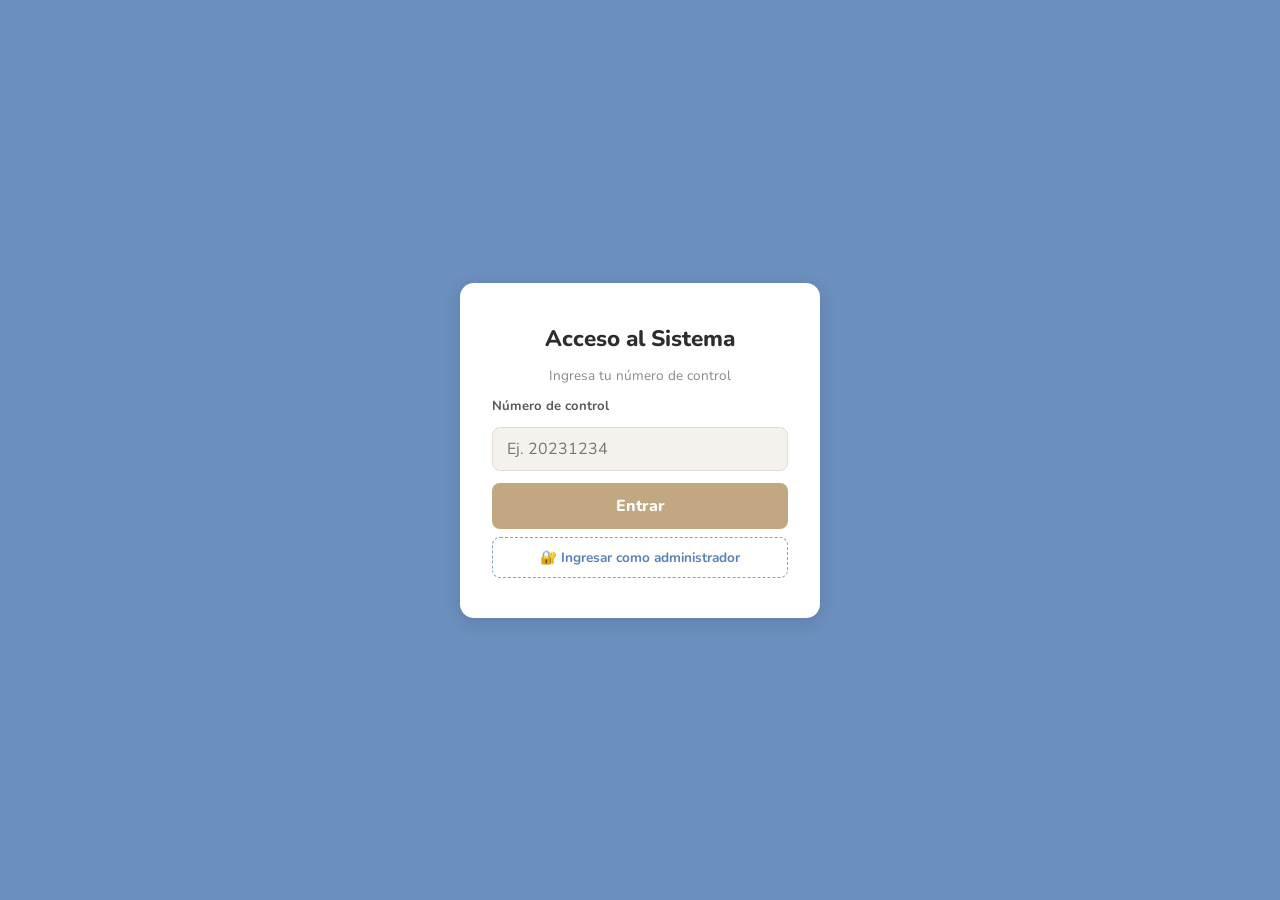
==== commit 7d31fa1d: "login admin con contraseña, panel administrador, chat y notificaciones" ====
--- a/index.html
+++ b/index.html
@@ -46,11 +46,12 @@
       </div>
     </div>
 
-    <!-- Nav tabs estudiante -->
+    <!-- Nav tabs -->
     <div id="navTabs" class="nav-tabs hidden">
       <button class="nav-tab active" data-view="tablon">📋 Tablón</button>
       <button class="nav-tab" data-view="misreportes">📁 Mis Reportes</button>
       <button class="nav-tab" data-view="notificaciones">🔔 Notificaciones</button>
+      <button class="nav-tab admin-only" data-view="admin">🛡 Panel Admin</button>
     </div>
 
     <!-- ── VISTA ESTUDIANTE ──────────────────────────────────── -->
--- a/style.css
+++ b/style.css
@@ -72,7 +72,8 @@
   color: var(--text-mid);
 }
 
-.login-card input[type="text"] {
+.login-card input[type="text"],
+.login-card input[type="password"] {
   width: 100%;
   padding: 10px 14px;
   border: 1.5px solid #e0dbd3;
@@ -84,7 +85,15 @@
   background: var(--off-white);
 }
 
-.login-card input[type="text"]:focus { border-color: var(--beige); }
+.login-card input[type="text"]:focus,
+.login-card input[type="password"]:focus { border-color: var(--beige); }
+
+#passwordWrap {
+  display: flex;
+  flex-direction: column;
+  gap: 4px;
+}
+#passwordWrap.hidden { display: none !important; }
 
 .login-error {
   color: #c0392b;
@@ -106,6 +115,27 @@
   transition: background 0.2s;
 }
 .btn-login:hover { background: var(--beige-dark); }
+
+/* ── BOTÓN TOGGLE ADMIN ────────────────────────────────────── */
+.btn-toggle-admin {
+  width: 100%;
+  padding: 10px;
+  background: transparent;
+  color: var(--blue-mid);
+  border: 1.5px dashed var(--blue-light);
+  border-radius: var(--radius-sm);
+  cursor: pointer;
+  font-weight: 700;
+  font-size: 0.85rem;
+  font-family: 'Nunito', sans-serif;
+  transition: all 0.2s;
+  margin-top: -4px;
+}
+.btn-toggle-admin:hover {
+  background: var(--blue-mid);
+  color: white;
+  border-style: solid;
+}
 
 /* ── TOPBAR ────────────────────────────────────────────────── */
 .topbar-container {
@@ -179,7 +209,7 @@
 }
 body.admin-mode .admin-badge { display: inline-block; }
 
-/* ── NAV TABS (estudiante) ─────────────────────────────────── */
+/* ── NAV TABS ──────────────────────────────────────────────── */
 .nav-tabs {
   display: flex;
   gap: 4px;
@@ -202,6 +232,18 @@
 }
 .nav-tab:hover,
 .nav-tab.active { background: var(--beige); }
+
+/* Tab admin: solo visible para admins */
+.admin-only { display: none; }
+body.admin-mode .admin-only { display: inline-block; }
+
+/* Tab admin activo con color diferente para distinguirlo */
+body.admin-mode .nav-tab.admin-only.active {
+  background: var(--blue-dark);
+}
+body.admin-mode .nav-tab.admin-only:hover {
+  background: var(--blue-dark);
+}
 
 /* ── LAYOUT ─────────────────────────────────────────────────── */
 .layout {
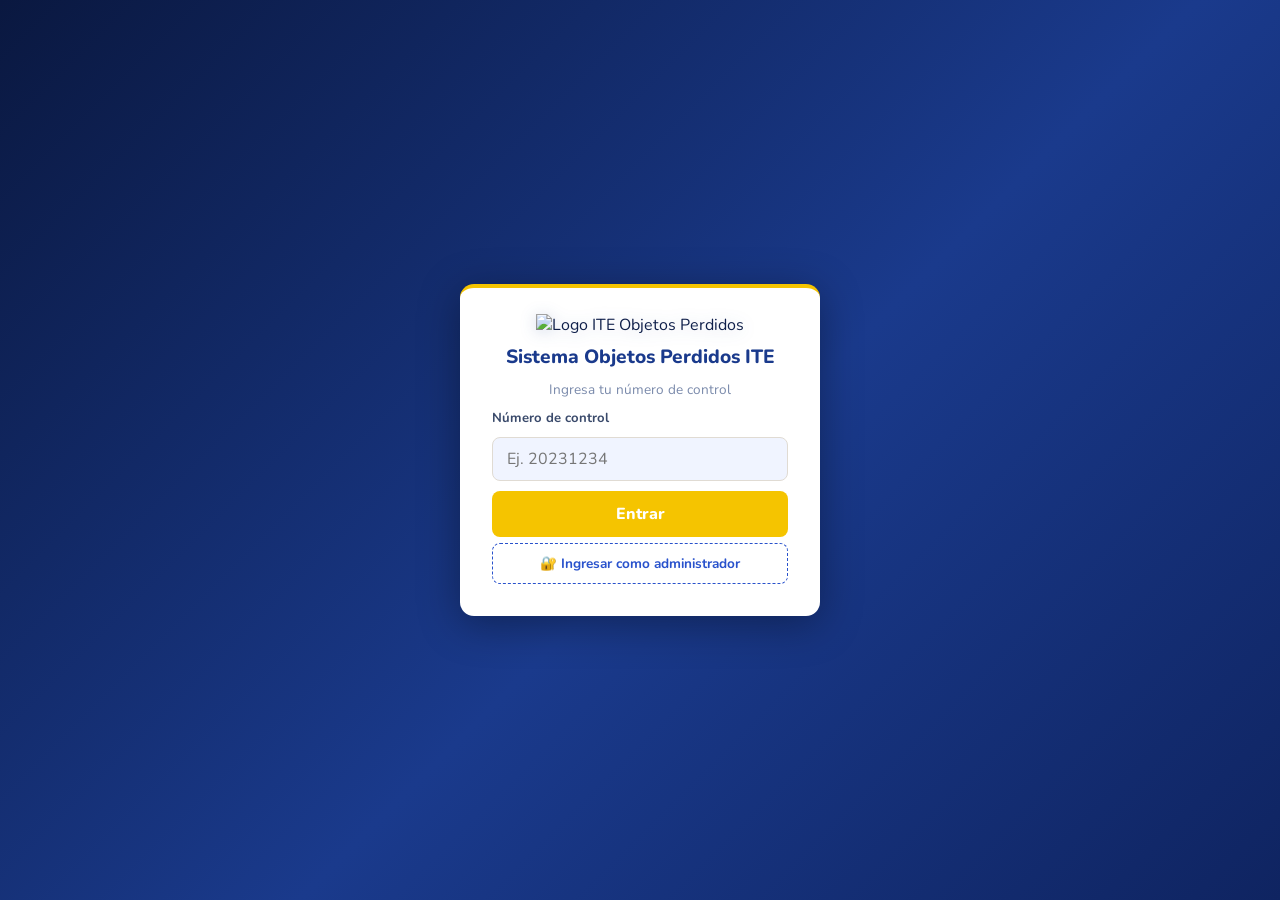
==== commit 8edff7a7: "Base de datos actualizada" ====
--- a/index.html
+++ b/index.html
@@ -4,6 +4,7 @@
   <meta charset="UTF-8" />
   <meta name="viewport" content="width=device-width, initial-scale=1.0" />
   <title>Sistema de Objetos Perdidos - ITE</title>
+  <link rel="icon" type="image/png" href="favicon.png" />
   <link rel="stylesheet" href="style.css" />
 </head>
 <body>
@@ -11,7 +12,10 @@
   <!-- ── LOGIN ──────────────────────────────────────────────── -->
   <div class="login-screen" id="loginScreen">
     <div class="login-card">
-      <h2>Acceso al Sistema</h2>
+      <div class="login-logo">
+        <img src="favicon.png" alt="Logo ITE Objetos Perdidos" class="login-logo-img" />
+      </div>
+      <h2>Sistema Objetos Perdidos ITE</h2>
       <p class="login-sub" id="loginSub">Ingresa tu número de control</p>
 
       <label for="loginInput">Número de control</label>
@@ -36,7 +40,7 @@
       <div class="topbar">
         <button id="menuToggle" class="burger-btn">☰</button>
         <div style="display:flex;align-items:center;gap:6px;">
-          <span class="topbar-title">Sistema Objetos Perdidos</span>
+          <span class="topbar-title">Objetos Perdidos</span>
           <span class="admin-badge">ADMIN</span>
         </div>
         <div style="display:flex;align-items:center;gap:8px;">
@@ -67,10 +71,16 @@
             <li data-cat="Ropa/Accesorios">🧥 Ropa/Accesorios</li>
             <li data-cat="Otros">❓ Otros</li>
           </ul>
-          <button class="add-btn" id="openModalBtn">Reportar Objeto +</button>
+          <button class="add-btn" id="openModalBtn">+ Reportar Objeto</button>
         </aside>
         <main class="main-content">
-          <p class="section-title" id="sectionTitle">Tablón de Objetos Perdidos</p>
+          <div class="content-header">
+            <p class="section-title" id="sectionTitle">Tablón de Objetos Perdidos</p>
+            <div class="search-wrap">
+              <span class="search-icon">🔍</span>
+              <input type="text" id="searchInput" class="search-input" placeholder="Buscar por descripción, categoría o ubicación..." />
+            </div>
+          </div>
           <div id="posts" class="postsGrid"></div>
         </main>
       </div>
@@ -78,24 +88,26 @@
 
     <!-- ── VISTA ADMIN ───────────────────────────────────────── -->
     <div id="vistaAdmin" class="hidden">
-      <div style="max-width:1200px;margin:0 auto;padding:1rem;">
-        <p class="section-title">Panel Administrador</p>
+      <div style="max-width:1300px;margin:0 auto;padding:1rem;">
         <div class="admin-panel">
           <div class="admin-panel-title">Gestión de Reportes</div>
-          <table class="admin-table">
-            <thead>
-              <tr>
-                <th>Categoría</th>
-                <th>Descripción</th>
-                <th>Estudiante</th>
-                <th>Ubicación</th>
-                <th>Fecha</th>
-                <th>Estado</th>
-                <th>Acción</th>
-              </tr>
-            </thead>
-            <tbody id="adminTableBody"></tbody>
-          </table>
+          <div style="overflow-x:auto;">
+            <table class="admin-table">
+              <thead>
+                <tr>
+                  <th>Foto</th>
+                  <th>Categoría</th>
+                  <th>Descripción</th>
+                  <th>Estudiante</th>
+                  <th>Ubicación</th>
+                  <th>Fecha</th>
+                  <th>Estado</th>
+                  <th>Acción</th>
+                </tr>
+              </thead>
+              <tbody id="adminTableBody"></tbody>
+            </table>
+          </div>
         </div>
       </div>
     </div>
@@ -126,6 +138,7 @@
         <input type="file" id="postFoto" accept="image/*" />
         <img id="fotoPreview" src="" alt="Preview"
           style="display:none;width:100%;max-height:160px;object-fit:cover;border-radius:8px;margin-top:6px;" />
+        <p style="font-size:0.75rem;color:#aaa;margin-top:-6px;">La imagen se comprimirá automáticamente.</p>
       </div>
       <div class="modal-actions">
         <button id="savePostBtn" class="primary">Publicar</button>
@@ -149,6 +162,16 @@
     </div>
   </div>
 
+  <!-- ── MODAL VER FOTO ADMIN ──────────────────────────────── -->
+  <div class="modal-overlay" id="fotoAdminOverlay">
+    <div style="position:relative;max-width:90vw;max-height:90vh;">
+      <img id="fotoAdminImg" src="" alt="Foto del objeto"
+        style="max-width:90vw;max-height:85vh;border-radius:12px;box-shadow:0 8px 30px rgba(0,0,0,0.5);" />
+      <button id="closeFotoAdminBtn"
+        style="position:absolute;top:-14px;right:-14px;background:#e74c3c;color:white;border:none;border-radius:50%;width:32px;height:32px;font-size:1rem;cursor:pointer;font-weight:800;">✕</button>
+    </div>
+  </div>
+
   <script src="app.js"></script>
 </body>
 </html>
--- a/style.css
+++ b/style.css
@@ -1,31 +1,38 @@
 @import url('https://fonts.googleapis.com/css2?family=Nunito:wght@400;600;700;800&display=swap');
 
 :root {
-  --blue-dark:   #4a6fa5;
-  --blue-mid:    #5b82b8;
-  --blue-light:  #7ba3d4;
-  --blue-bg:     #6b8fbe;
-  --beige:       #c1a882;
-  --beige-light: #d4bc9e;
-  --beige-dark:  #a8916a;
+  --blue-dark:   #0f2461;
+  --blue-mid:    #1a3a8c;
+  --blue-light:  #2952cc;
+  --blue-bg:     #1a3a8c;
+  --gold:        #f5c400;
+  --gold-light:  #ffd740;
+  --gold-dark:   #c49a00;
   --white:       #ffffff;
-  --off-white:   #f5f2ee;
-  --card-bg:     #eae6e0;
-  --text-dark:   #2d2d2d;
-  --text-mid:    #5a5a5a;
-  --text-light:  #888;
-  --shadow:      0 4px 18px rgba(0,0,0,0.12);
-  --shadow-sm:   0 2px 8px rgba(0,0,0,0.08);
+  --off-white:   #f0f4ff;
+  --card-bg:     #e8edf8;
+  --text-dark:   #0f1f4a;
+  --text-mid:    #3a4a6b;
+  --text-light:  #7a8aab;
+  --shadow:      0 4px 18px rgba(26,58,140,0.18);
+  --shadow-sm:   0 2px 8px rgba(26,58,140,0.10);
   --radius:      14px;
   --radius-sm:   8px;
   --transition:  all 0.25s ease;
+  --pendiente-bg: #fff8e1;
+  --pendiente-color: #f39c12;
+  --pendiente-border: #ffe082;
+  /* alias para no romper referencias a --beige */
+  --beige:       #f5c400;
+  --beige-light: #ffd740;
+  --beige-dark:  #c49a00;
 }
 
 * { margin:0; padding:0; box-sizing:border-box; }
 
 body {
   font-family: 'Nunito', sans-serif;
-  background: var(--blue-bg);
+  background: linear-gradient(160deg, #0a1840 0%, #1a3a8c 100%);
   min-height: 100vh;
   color: var(--text-dark);
 }
@@ -38,24 +45,38 @@
   display: flex;
   align-items: center;
   justify-content: center;
-  background: var(--blue-bg);
+  background: linear-gradient(135deg, #0a1840 0%, #1a3a8c 55%, #0f2461 100%);
 }
 
 .login-card {
   background: var(--white);
-  padding: 2.5rem 2rem;
+  padding: 1.6rem 2rem 2rem;
   border-radius: var(--radius);
-  box-shadow: var(--shadow);
+  box-shadow: 0 8px 40px rgba(0,0,0,0.35);
   width: 90%;
   max-width: 360px;
   display: flex;
   flex-direction: column;
-  gap: 12px;
+  gap: 10px;
+  border-top: 4px solid var(--gold);
+}
+
+.login-logo {
+  text-align: center;
+  margin-bottom: -2px;
+}
+
+.login-logo-img {
+  width: 80px;
+  height: 80px;
+  object-fit: contain;
+  mix-blend-mode: multiply;
+  filter: drop-shadow(0 2px 8px rgba(26,58,140,0.20));
 }
 
 .login-card h2 {
-  color: var(--text-dark);
-  font-size: 1.4rem;
+  color: var(--blue-mid);
+  font-size: 1.2rem;
   font-weight: 800;
   text-align: center;
 }
@@ -86,7 +107,7 @@
 }
 
 .login-card input[type="text"]:focus,
-.login-card input[type="password"]:focus { border-color: var(--beige); }
+.login-card input[type="password"]:focus { border-color: var(--gold); }
 
 #passwordWrap {
   display: flex;
@@ -115,13 +136,14 @@
   transition: background 0.2s;
 }
 .btn-login:hover { background: var(--beige-dark); }
+.btn-login:disabled { opacity: 0.6; cursor: not-allowed; }
 
 /* ── BOTÓN TOGGLE ADMIN ────────────────────────────────────── */
 .btn-toggle-admin {
   width: 100%;
   padding: 10px;
   background: transparent;
-  color: var(--blue-mid);
+  color: var(--blue-light);
   border: 1.5px dashed var(--blue-light);
   border-radius: var(--radius-sm);
   cursor: pointer;
@@ -140,14 +162,14 @@
 /* ── TOPBAR ────────────────────────────────────────────────── */
 .topbar-container {
   padding: 0.8rem 1rem;
-  background: var(--blue-bg);
+  background: var(--blue-dark);
   position: sticky;
   top: 0;
   z-index: 100;
 }
 
 .topbar {
-  background: var(--beige);
+  background: linear-gradient(90deg, var(--blue-dark), var(--blue-mid));
   border-radius: 50px;
   display: flex;
   justify-content: space-between;
@@ -156,6 +178,7 @@
   box-shadow: var(--shadow);
   max-width: 1200px;
   margin: 0 auto;
+  border-bottom: 3px solid var(--gold);
 }
 
 .topbar-title {
@@ -231,19 +254,12 @@
   transition: var(--transition);
 }
 .nav-tab:hover,
-.nav-tab.active { background: var(--beige); }
-
-/* Tab admin: solo visible para admins */
+.nav-tab.active { background: var(--gold); color: var(--blue-dark); }
+
 .admin-only { display: none; }
 body.admin-mode .admin-only { display: inline-block; }
-
-/* Tab admin activo con color diferente para distinguirlo */
-body.admin-mode .nav-tab.admin-only.active {
-  background: var(--blue-dark);
-}
-body.admin-mode .nav-tab.admin-only:hover {
-  background: var(--blue-dark);
-}
+body.admin-mode .nav-tab.admin-only.active { background: var(--gold); color: var(--blue-dark); }
+body.admin-mode .nav-tab.admin-only:hover  { background: var(--gold); color: var(--blue-dark); }
 
 /* ── LAYOUT ─────────────────────────────────────────────────── */
 .layout {
@@ -268,7 +284,6 @@
   transition: max-width 0.35s cubic-bezier(0.4,0,0.2,1), opacity 0.25s ease, padding 0.35s ease, margin 0.35s ease;
   align-self: flex-start;
 }
-
 .sidebar.collapsed { max-width:0; opacity:0; padding:0; margin:0; }
 
 .sidebar h3 {
@@ -291,10 +306,11 @@
   font-weight: 600;
   color: var(--text-mid);
   transition: var(--transition);
+  white-space: nowrap;
 }
 #categoryList li:hover,
 #categoryList li.active {
-  background: var(--beige-light);
+  background: var(--blue-mid);
   color: white;
   padding-left: 14px;
 }
@@ -302,8 +318,8 @@
 .add-btn {
   width: 100%;
   padding: 11px;
-  background: var(--text-dark);
-  color: white;
+  background: var(--gold);
+  color: var(--blue-dark);
   border: none;
   border-radius: var(--radius-sm);
   cursor: pointer;
@@ -313,17 +329,48 @@
   margin-top: 1.2rem;
   transition: background 0.2s;
 }
-.add-btn:hover { background: #444; }
+.add-btn:hover { background: var(--gold-dark); color: white; }
 
 /* ── MAIN CONTENT ─────────────────────────────────────────── */
 .main-content { flex: 1; min-width: 0; }
 
+.content-header {
+  display: flex;
+  flex-wrap: wrap;
+  align-items: center;
+  gap: 10px;
+  margin-bottom: 0.8rem;
+}
+
 .section-title {
   color: white;
   font-size: 1rem;
   font-weight: 800;
-  margin-bottom: 0.8rem;
   letter-spacing: 0.5px;
+  flex-shrink: 0;
+}
+
+/* ── BARRA DE BÚSQUEDA ──────────────────────────────────────── */
+.search-wrap {
+  display: flex;
+  align-items: center;
+  background: rgba(255,255,255,0.9);
+  border-radius: 20px;
+  padding: 6px 14px;
+  gap: 6px;
+  flex: 1;
+  max-width: 380px;
+  box-shadow: var(--shadow-sm);
+}
+.search-icon { font-size: 0.9rem; }
+.search-input {
+  border: none;
+  background: transparent;
+  outline: none;
+  font-family: 'Nunito', sans-serif;
+  font-size: 0.88rem;
+  width: 100%;
+  color: var(--text-dark);
 }
 
 .postsGrid {
@@ -355,7 +402,10 @@
   object-fit: cover;
   border-radius: 10px;
   min-height: 90px;
-}
+  cursor: pointer;
+  transition: opacity 0.2s;
+}
+.card-img:hover { opacity: 0.85; }
 
 .no-photo {
   width: 100%;
@@ -363,11 +413,14 @@
   background: var(--card-bg);
   border-radius: 10px;
   display: flex;
+  flex-direction: column;
   align-items: center;
   justify-content: center;
   color: var(--text-light);
-  font-size: 0.8rem;
-}
+  font-size: 1.4rem;
+  gap: 4px;
+}
+.no-photo span { font-size: 0.72rem; }
 
 .card-body {
   flex: 1;
@@ -396,6 +449,7 @@
   display: block;
 }
 
+/* ── BADGES DE ESTADO ──────────────────────────────────────── */
 .estado-badge {
   display: inline-block;
   padding: 2px 10px;
@@ -406,9 +460,11 @@
   margin-bottom: 4px;
   width: fit-content;
 }
-.estado-badge.perdido  { background: #ffeded; color: #e74c3c; border: 1px solid #ffcccc; }
-.estado-badge.resuelto { background: #eafaf1; color: #27ae60; border: 1px solid #b2dfdb; }
-
+.estado-badge.perdido   { background: #ffeded; color: #e74c3c; border: 1px solid #ffcccc; }
+.estado-badge.pendiente { background: var(--pendiente-bg); color: var(--pendiente-color); border: 1px solid var(--pendiente-border); }
+.estado-badge.resuelto  { background: #eafaf1; color: #27ae60; border: 1px solid #b2dfdb; }
+
+/* ── BOTONES DE ACCIONES EN CARD ──────────────────────────── */
 .card-actions {
   display: flex;
   flex-direction: column;
@@ -419,11 +475,11 @@
   background: var(--card-bg);
   border-left: 1px solid #ddd;
   flex-shrink: 0;
-  min-width: 100px;
+  min-width: 106px;
 }
 
 .btn-responder {
-  background: var(--beige);
+  background: var(--blue-mid);
   border: none;
   color: white;
   padding: 6px 10px;
@@ -435,22 +491,27 @@
   width: 100%;
   transition: background 0.2s;
 }
-.btn-responder:hover { background: var(--beige-dark); }
-
-.btn-resuelto {
-  background: #27ae60;
+.btn-responder:hover { background: var(--blue-dark); }
+
+/* Botón de estado dinámico */
+.btn-estado {
   border: none;
   color: white;
   padding: 6px 10px;
   border-radius: 10px;
   cursor: pointer;
-  font-size: 0.75rem;
+  font-size: 0.72rem;
   font-weight: 800;
   font-family: 'Nunito', sans-serif;
   width: 100%;
   transition: background 0.2s;
 }
-.btn-resuelto:hover { background: #1e8449; }
+.btn-estado-perdido   { background: #f39c12; }
+.btn-estado-perdido:hover { background: #d68910; }
+.btn-estado-pendiente { background: #27ae60; }
+.btn-estado-pendiente:hover { background: #1e8449; }
+.btn-estado-resuelto  { background: #95a5a6; }
+.btn-estado-resuelto:hover  { background: #7f8c8d; }
 
 .btn-eliminar {
   background: #e74c3c;
@@ -476,11 +537,12 @@
 }
 
 .admin-panel-title {
-  background: var(--blue-dark);
+  background: linear-gradient(90deg, var(--blue-dark), var(--blue-mid));
   color: white;
   padding: 12px 20px;
   font-size: 1rem;
   font-weight: 800;
+  border-bottom: 3px solid var(--gold);
 }
 
 .admin-table {
@@ -489,13 +551,14 @@
 }
 
 .admin-table th {
-  background: var(--beige);
+  background: var(--blue-mid);
   color: white;
   padding: 10px 16px;
   text-align: left;
   font-size: 0.82rem;
   font-weight: 800;
   letter-spacing: 0.5px;
+  border-bottom: 2px solid var(--gold);
 }
 
 .admin-table td {
@@ -509,8 +572,26 @@
 .admin-table tr:last-child td { border-bottom: none; }
 .admin-table tr:hover td { background: var(--off-white); }
 
-.tag-perdido  { color: #e74c3c; font-weight: 700; }
-.tag-resuelto { color: #27ae60; font-weight: 700; }
+.tag-perdido   { color: #e74c3c; font-weight: 700; }
+.tag-pendiente { color: #f39c12; font-weight: 700; }
+.tag-resuelto  { color: #27ae60; font-weight: 700; }
+
+/* Select de estado en panel admin */
+.admin-estado-select {
+  padding: 5px 8px;
+  border-radius: 20px;
+  border: 1.5px solid #e0dbd3;
+  font-family: 'Nunito', sans-serif;
+  font-size: 0.82rem;
+  font-weight: 700;
+  cursor: pointer;
+  outline: none;
+  transition: border-color 0.2s;
+}
+.admin-estado-select:focus { border-color: var(--beige); }
+.estado-select-perdido   { background: #ffeded; color: #e74c3c; border-color: #ffcccc; }
+.estado-select-pendiente { background: var(--pendiente-bg); color: var(--pendiente-color); border-color: var(--pendiente-border); }
+.estado-select-resuelto  { background: #eafaf1; color: #27ae60; border-color: #b2dfdb; }
 
 /* ── MODAL ─────────────────────────────────────────────────── */
 .modal-overlay {
@@ -532,6 +613,8 @@
   max-width: 460px;
   box-shadow: 0 10px 30px rgba(0,0,0,0.2);
   animation: modalFade 0.22s ease;
+  max-height: 90vh;
+  overflow-y: auto;
 }
 
 @keyframes modalFade {
@@ -584,7 +667,7 @@
 }
 .modal-body select:focus,
 .modal-body textarea:focus,
-.modal-body input:focus { border-color: var(--beige); }
+.modal-body input:focus { border-color: var(--blue-mid); }
 
 .modal-actions {
   display: grid;
@@ -602,8 +685,9 @@
   font-family: 'Nunito', sans-serif;
   font-size: 0.9rem;
 }
-.modal-actions .primary   { background: var(--beige); color: white; }
-.modal-actions .primary:hover { background: var(--beige-dark); }
+.modal-actions button:disabled { opacity: 0.6; cursor: not-allowed; }
+.modal-actions .primary   { background: var(--gold); color: var(--blue-dark); }
+.modal-actions .primary:hover:not(:disabled) { background: var(--gold-dark); color: white; }
 .modal-actions .secondary { background: #e8e4df; color: var(--text-mid); }
 
 /* ── CHAT MODAL ────────────────────────────────────────────── */
@@ -611,7 +695,8 @@
   max-width: 500px;
   display: flex;
   flex-direction: column;
-  height: 420px;
+  height: 440px;
+  overflow: hidden;
 }
 
 .chat-messages {
@@ -628,6 +713,7 @@
   border-radius: 10px;
   padding: 8px 12px;
   font-size: 0.88rem;
+  max-width: 80%;
 }
 
 .chat-msg .msg-author {
@@ -636,12 +722,13 @@
   color: var(--beige-dark);
   margin-bottom: 2px;
 }
-
-.chat-msg .msg-text { color: var(--text-mid); }
-
-.chat-msg.mine { background: var(--beige-light); align-self: flex-end; }
+.chat-msg .msg-text   { color: var(--text-mid); word-break: break-word; }
+.chat-msg .msg-time   { font-size: 0.68rem; color: var(--text-light); text-align: right; margin-top: 3px; }
+
+.chat-msg.mine { background: var(--blue-mid); align-self: flex-end; }
 .chat-msg.mine .msg-author { color: white; }
-.chat-msg.mine .msg-text { color: white; }
+.chat-msg.mine .msg-text   { color: white; }
+.chat-msg.mine .msg-time   { color: rgba(255,255,255,0.75); }
 
 .chat-input-row {
   display: flex;
@@ -662,7 +749,7 @@
 .chat-input-row input:focus { border-color: var(--beige); }
 
 .chat-input-row button {
-  background: var(--beige);
+  background: var(--blue-mid);
   color: white;
   border: none;
   padding: 9px 18px;
@@ -672,7 +759,8 @@
   font-family: 'Nunito', sans-serif;
   transition: background 0.2s;
 }
-.chat-input-row button:hover { background: var(--beige-dark); }
+.chat-input-row button:hover:not(:disabled) { background: var(--blue-dark); }
+.chat-input-row button:disabled { opacity: 0.6; cursor: not-allowed; }
 
 /* ── NOTIFICACIONES ─────────────────────────────────────────── */
 .noti-list {
@@ -691,7 +779,7 @@
   box-shadow: var(--shadow-sm);
 }
 
-.noti-item.unread { border-left: 4px solid var(--beige); }
+.noti-item.unread { border-left: 4px solid var(--gold); }
 
 .noti-icon {
   width: 36px;
@@ -705,7 +793,7 @@
   flex-shrink: 0;
 }
 
-.noti-body p { font-size: 0.88rem; color: var(--text-mid); }
+.noti-body p     { font-size: 0.88rem; color: var(--text-mid); }
 .noti-body small { font-size: 0.75rem; color: var(--text-light); }
 
 /* ── EMPTY STATE ─────────────────────────────────────────────── */
@@ -717,7 +805,63 @@
 .empty-state .empty-icon { font-size: 3rem; margin-bottom: 0.5rem; }
 .empty-state p { font-size: 0.95rem; }
 
+/* ── LOADING STATE ───────────────────────────────────────────── */
+.loading-state {
+  text-align: center;
+  padding: 3rem 1rem;
+  color: rgba(255,255,255,0.7);
+}
+.loading-state p { font-size: 0.9rem; margin-top: 0.6rem; }
+
+.spinner {
+  width: 34px;
+  height: 34px;
+  border: 3px solid rgba(245,196,0,0.3);
+  border-top-color: var(--gold);
+  border-radius: 50%;
+  animation: spin 0.7s linear infinite;
+  margin: 0 auto;
+}
+
+@keyframes spin { to { transform: rotate(360deg); } }
+
+/* ── TOAST ────────────────────────────────────────────────────── */
+.toast {
+  position: fixed;
+  bottom: 24px;
+  left: 50%;
+  transform: translateX(-50%) translateY(80px);
+  background: #2d2d2d;
+  color: white;
+  padding: 10px 24px;
+  border-radius: 30px;
+  font-size: 0.9rem;
+  font-weight: 700;
+  box-shadow: 0 4px 20px rgba(0,0,0,0.3);
+  z-index: 9999;
+  opacity: 0;
+  transition: all 0.3s ease;
+  pointer-events: none;
+  white-space: nowrap;
+}
+.toast.show {
+  opacity: 1;
+  transform: translateX(-50%) translateY(0);
+}
+.toast.toast-ok    { background: var(--blue-mid); border-left: 4px solid var(--gold); }
+.toast.toast-error { background: #e74c3c; }
+
 /* ── SCROLLBAR ─────────────────────────────────────────────── */
 ::-webkit-scrollbar { width: 6px; }
 ::-webkit-scrollbar-track { background: transparent; }
-::-webkit-scrollbar-thumb { background: var(--beige-light); border-radius: 10px; }+::-webkit-scrollbar-thumb { background: var(--gold); border-radius: 10px; opacity: 0.6; }
+
+/* ── RESPONSIVE ─────────────────────────────────────────────── */
+@media (max-width: 600px) {
+  .topbar-title { font-size: 0.95rem; }
+  .card-img-container { width: 90px; }
+  .card-actions { min-width: 88px; }
+  .content-header { flex-direction: column; align-items: flex-start; }
+  .search-wrap { max-width: 100%; }
+  .admin-table th, .admin-table td { padding: 8px 10px; font-size: 0.8rem; }
+}
